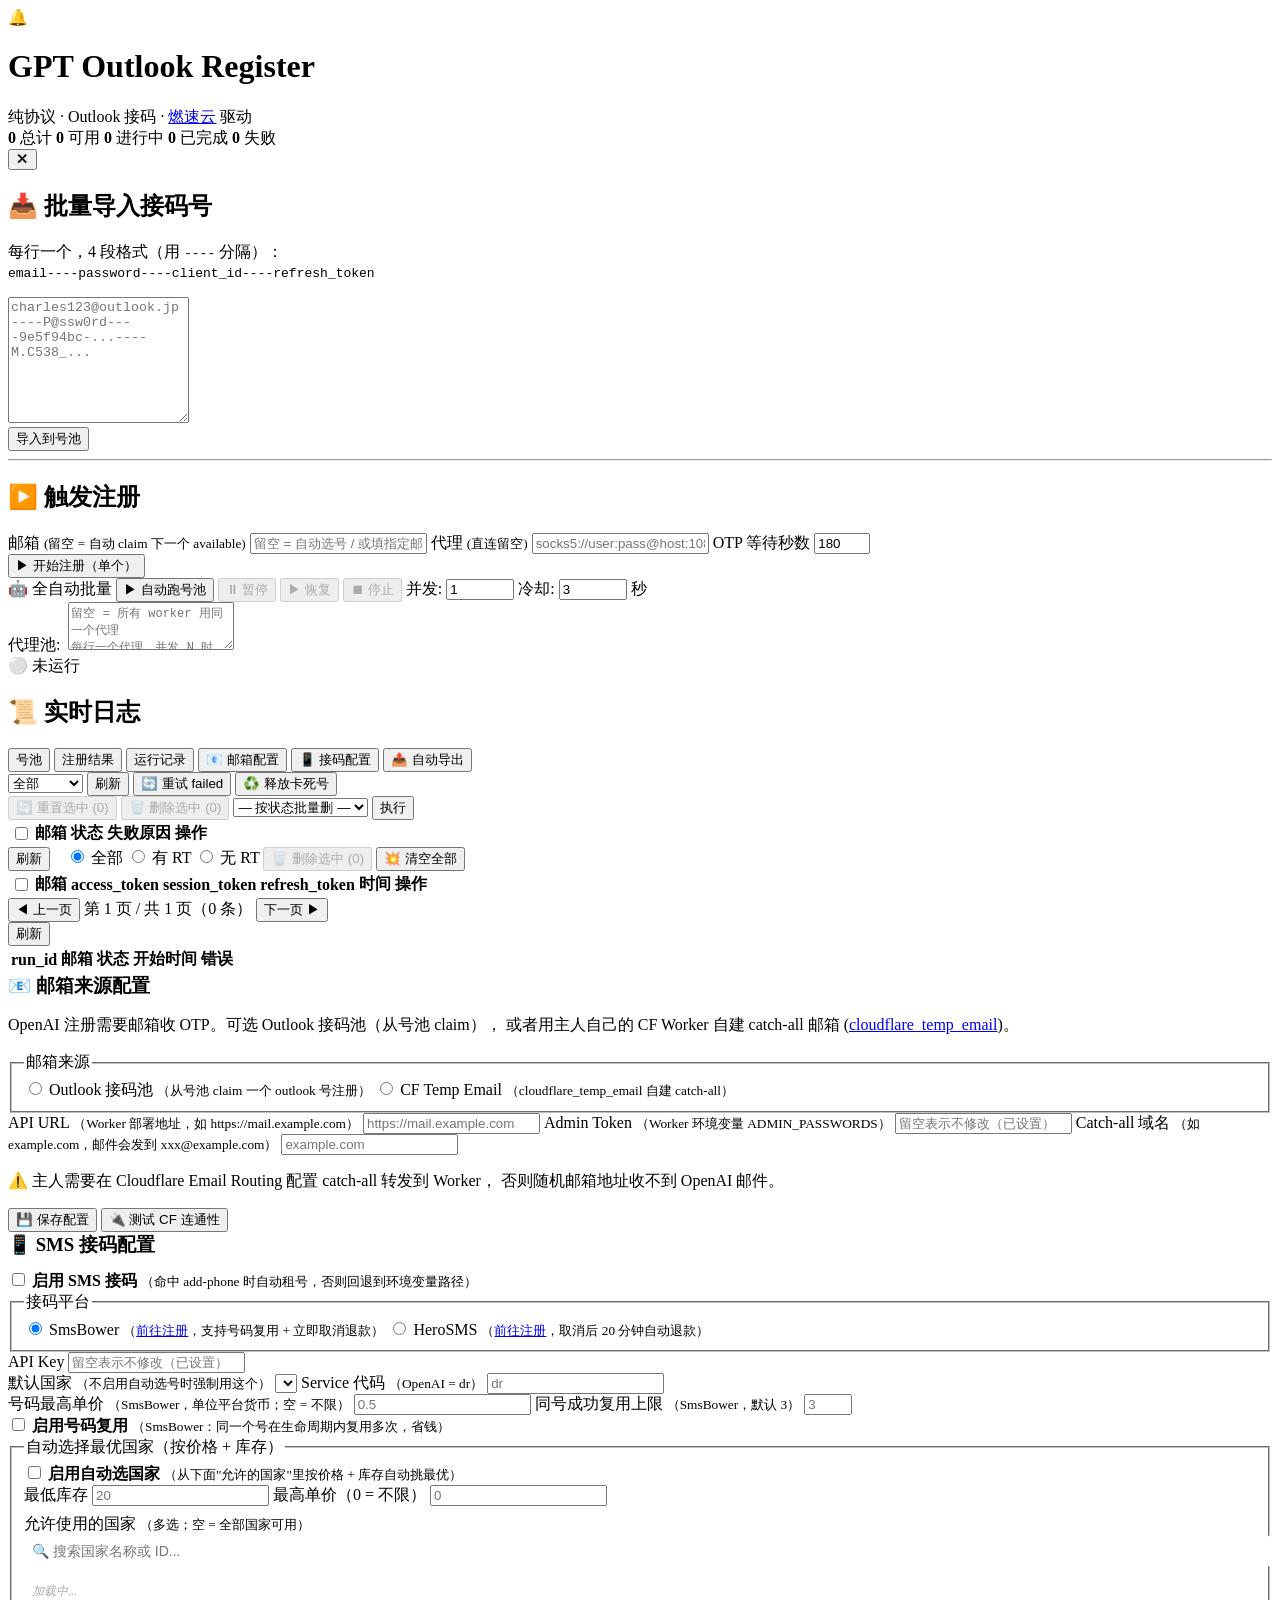
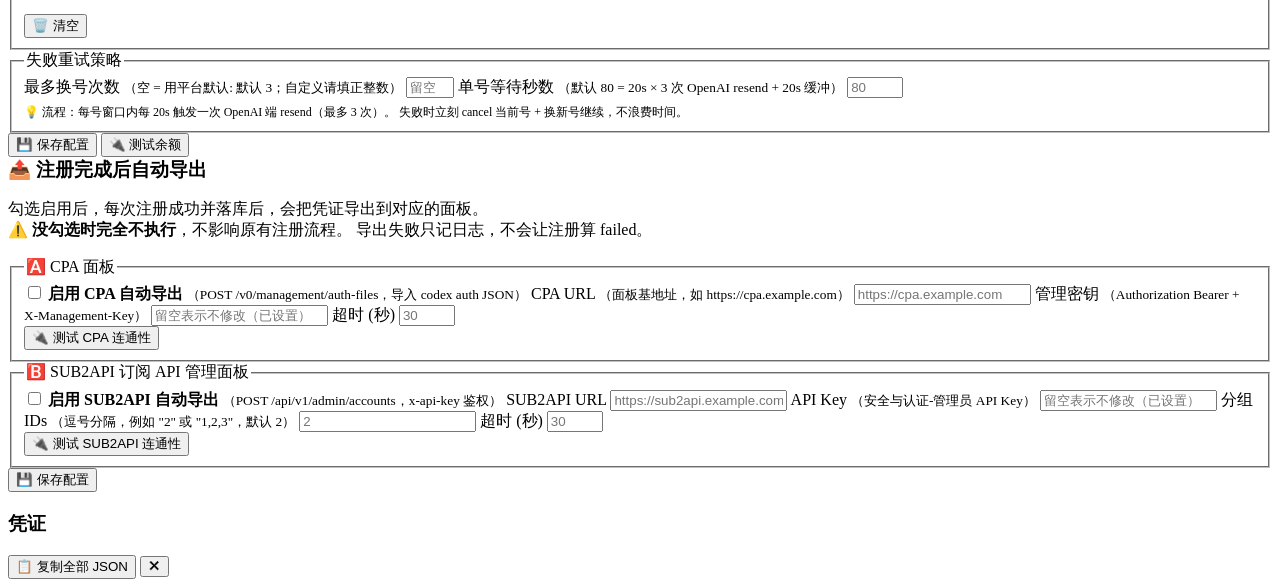
==== webui/static/index.html @ bd431cdf "feat: Safari 指纹随机化 + 注册结果分页 - 新增 fingerprint.py：每次注册随机生成 macOS Safari 指纹组合   (TLS impersonate / UA /" ====
<!DOCTYPE html>
<html lang="zh-CN">
<head>
<meta charset="UTF-8">
<meta name="viewport" content="width=device-width,initial-scale=1.0">
<title>GPT Outlook Register · 团子喵 WebUI</title>
<link rel="stylesheet" href="/static/style.css">
</head>
<body>

<header>
  <div class="brand">
    <span class="bell">🔔</span>
    <h1>GPT Outlook Register</h1>
    <span class="sub">纯协议 · Outlook 接码 · <a href="https://www.ransuyun.com/" target="_blank" rel="noopener" class="brand-link">燃速云</a> 驱动</span>
  </div>
  <div class="stats" id="statsBar">
    <span class="pill"><b>0</b> 总计</span>
    <span class="pill ok"><b>0</b> 可用</span>
    <span class="pill warn"><b>0</b> 进行中</span>
    <span class="pill done"><b>0</b> 已完成</span>
    <span class="pill bad"><b>0</b> 失败</span>
  </div>
</header>

<div id="alertBanner" class="alert-banner hidden">
  <span id="alertBannerMsg"></span>
  <button id="alertBannerClose">✕</button>
</div>

<main>

  <!-- 左：批量导入 + 注册控制 -->
  <section class="card">
    <h2>📥 批量导入接码号</h2>
    <p class="hint">每行一个，4 段格式（用 <code>----</code> 分隔）：<br>
       <code>email----password----client_id----refresh_token</code></p>
    <textarea id="importText" rows="8" placeholder="charles123@outlook.jp----P@ssw0rd----9e5f94bc-...----M.C538_..."></textarea>
    <div class="row">
      <button id="btnImport" class="primary">导入到号池</button>
      <span id="importResult" class="result"></span>
    </div>

    <hr>

    <h2>▶️ 触发注册</h2>
    <div class="form">
      <label>邮箱 <small>(留空 = 自动 claim 下一个 available)</small>
        <input id="regEmail" placeholder="留空 = 自动选号 / 或填指定邮箱">
      </label>
      <label>代理 <small>(直连留空)</small>
        <input id="regProxy" placeholder="socks5://user:pass@host:1080">
      </label>
      <label>OTP 等待秒数
        <input id="regOtpTimeout" type="number" value="180" min="30" max="600">
      </label>

      <div class="row">
        <button id="btnRun" class="primary">▶ 开始注册（单个）</button>
        <span id="runStatus" class="result"></span>
      </div>

      <div class="auto-bar">
        <span class="auto-title">🤖 全自动批量</span>
        <button id="btnAutoStart" class="primary">▶ 自动跑号池</button>
        <button id="btnAutoPause" disabled>⏸ 暂停</button>
        <button id="btnAutoResume" disabled>▶ 恢复</button>
        <button id="btnAutoStop" disabled>⏹ 停止</button>
        <label class="check inline-check" title="同时跑几个注册流程">
          并发:<input id="autoConcurrency" type="number" value="1" min="1" max="20" style="width:60px;display:inline-block;margin-left:4px">
        </label>
        <label class="check inline-check" title="每个 worker 跑完一个号的冷却（防风控）">
          冷却:<input id="autoCoolDown" type="number" value="3" min="0" max="120" style="width:60px;display:inline-block;margin-left:4px"> 秒
        </label>
      </div>
      <div class="row">
        <label class="check inline-check" style="width:100%" title="多代理池：每行一个，worker 按顺序轮流取；如果留空则所有 worker 都用上面的「代理」字段">
          <span style="white-space:nowrap">代理池:</span>
          <textarea id="autoProxyPool" rows="3" placeholder="留空 = 所有 worker 用同一个代理&#10;每行一个代理，并发 N 时 worker 0~N 依次用&#10;例：&#10;socks5://127.0.0.1:7890&#10;socks5://127.0.0.1:7891&#10;http://1.2.3.4:8080" style="flex:1;font-family:monospace;font-size:12px;margin-left:4px"></textarea>
        </label>
      </div>
      <div class="row">
        <span id="autoStatus" class="auto-status">⚪ 未运行</span>
      </div>
    </div>
  </section>

  <!-- 右：日志 + 列表 -->
  <section class="card">
    <h2>📜 实时日志</h2>
    <div id="logBox" class="log"></div>

    <div class="tabs">
      <button class="tab active" data-tab="pool">号池</button>
      <button class="tab" data-tab="registered">注册结果</button>
      <button class="tab" data-tab="runs">运行记录</button>
      <button class="tab" data-tab="mailcfg">📧 邮箱配置</button>
      <button class="tab" data-tab="smscfg">📱 接码配置</button>
      <button class="tab" data-tab="exportcfg">📤 自动导出</button>
    </div>

    <div class="tab-content" id="tab-pool">
      <div class="row">
        <select id="poolFilter">
          <option value="">全部</option>
          <option value="available">available</option>
          <option value="in_use">in_use</option>
          <option value="done">done</option>
          <option value="failed">failed</option>
        </select>
        <button id="btnRefreshPool">刷新</button>
        <button id="btnResetFailed" title="把所有 failed 号一键重置为 available">🔄 重试 failed</button>
        <button id="btnReleaseStale" title="把卡在 in_use 超过 30 分钟的号释放回 available">♻️ 释放卡死号</button>
        <span id="poolActionResult" class="result"></span>
      </div>
      <div class="row">
        <button id="btnResetSelected" title="把已勾选的 done/failed 号重置为 available" disabled>🔄 重置选中 (<span id="selCount2">0</span>)</button>
        <button id="btnDeleteSelected" title="删除已勾选的号" disabled>🗑️ 删除选中 (<span id="selCount">0</span>)</button>
        <select id="bulkDelStatus" title="按状态批量删除">
          <option value="">— 按状态批量删 —</option>
          <option value="failed">删全部 failed</option>
          <option value="done">删全部 done</option>
          <option value="available">删全部 available</option>
          <option value="in_use">删全部 in_use</option>
          <option value="all">删全部（危险）</option>
        </select>
        <button id="btnBulkDelStatus">执行</button>
      </div>
      <table id="poolTable">
        <thead><tr>
          <th><input type="checkbox" id="poolSelectAll" title="全选/全不选"></th>
          <th>邮箱</th><th>状态</th><th>失败原因</th><th>操作</th>
        </tr></thead>
        <tbody></tbody>
      </table>
    </div>

    <div class="tab-content hidden" id="tab-registered">
      <div class="row">
        <button id="btnRefreshReg">刷新</button>
        <label class="check" style="margin-left:12px">
          <input type="radio" name="regFilter" value="all" checked> 全部
        </label>
        <label class="check">
          <input type="radio" name="regFilter" value="has_rt"> 有 RT
        </label>
        <label class="check">
          <input type="radio" name="regFilter" value="no_rt"> 无 RT
        </label>
        <button id="btnDeleteSelectedReg" title="删除已勾选的凭证" disabled>🗑️ 删除选中 (<span id="selCountReg">0</span>)</button>
        <button id="btnDeleteAllReg" title="清空所有注册结果（危险）">💥 清空全部</button>
        <span id="exportResult" class="result"></span>
      </div>
      <table id="regTable">
        <thead><tr>
          <th><input type="checkbox" id="regSelectAll" title="全选/全不选"></th>
          <th>邮箱</th><th>access_token</th><th>session_token</th><th>refresh_token</th><th>时间</th><th>操作</th>
        </tr></thead>
        <tbody></tbody>
      </table>
      <div id="regPagination" class="pagination">
        <button id="regPrevPage" title="上一页">◀ 上一页</button>
        <span id="regPageInfo">第 1 页 / 共 1 页（0 条）</span>
        <button id="regNextPage" title="下一页">下一页 ▶</button>
      </div>
    </div>

    <div class="tab-content hidden" id="tab-runs">
      <div class="row">
        <button id="btnRefreshRuns">刷新</button>
      </div>
      <table id="runTable">
        <thead><tr><th>run_id</th><th>邮箱</th><th>状态</th><th>开始时间</th><th>错误</th></tr></thead>
        <tbody></tbody>
      </table>
    </div>

    <div class="tab-content hidden" id="tab-mailcfg">
      <h3 style="margin:0 0 12px;color:var(--pink-dark)">📧 邮箱来源配置</h3>
      <p class="hint">
        OpenAI 注册需要邮箱收 OTP。可选 Outlook 接码池（从号池 claim），
        或者用主人自己的 CF Worker 自建 catch-all 邮箱
        (<a href="https://github.com/dreamhunter2333/cloudflare_temp_email" target="_blank" rel="noopener" class="brand-link">cloudflare_temp_email</a>)。
      </p>
      <div class="form">
        <fieldset>
          <legend>邮箱来源</legend>
          <label class="check">
            <input type="radio" name="mailSource" value="outlook" id="msOutlook">
            Outlook 接码池 <small>（从号池 claim 一个 outlook 号注册）</small>
          </label>
          <label class="check">
            <input type="radio" name="mailSource" value="cf_temp" id="msCfTemp">
            CF Temp Email <small>（cloudflare_temp_email 自建 catch-all）</small>
          </label>
        </fieldset>

        <div id="cfTempCfg" class="hidden">
          <label>API URL <small>（Worker 部署地址，如 https://mail.example.com）</small>
            <input id="cfApiUrl" placeholder="https://mail.example.com">
          </label>
          <label>Admin Token <small>（Worker 环境变量 ADMIN_PASSWORDS）</small>
            <input id="cfAdminToken" placeholder="留空表示不修改（已设置）" type="password">
          </label>
          <label>Catch-all 域名 <small>（如 example.com，邮件会发到 xxx@example.com）</small>
            <input id="cfDomain" placeholder="example.com">
          </label>
          <p class="hint">
            ⚠️ 主人需要在 Cloudflare Email Routing 配置 catch-all 转发到 Worker，
            否则随机邮箱地址收不到 OpenAI 邮件。
          </p>
        </div>

        <div class="row">
          <button id="btnSaveMailCfg" class="primary">💾 保存配置</button>
          <button id="btnTestMail">🔌 测试 CF 连通性</button>
          <span id="mailCfgResult" class="result"></span>
        </div>
      </div>
    </div>

    <div class="tab-content hidden" id="tab-smscfg">
      <h3 style="margin:0 0 12px;color:var(--pink-dark)">📱 SMS 接码配置</h3>
      <div class="form">
        <label class="check">
          <input type="checkbox" id="smsEnabled">
          <b>启用 SMS 接码</b> <small>（命中 add-phone 时自动租号，否则回退到环境变量路径）</small>
        </label>

        <fieldset>
          <legend>接码平台</legend>
          <label class="check">
            <input type="radio" name="smsProvider" value="smsbower" id="spSmsbower" checked>
            SmsBower <small>（<a href="https://smsbower.app/cn?ref=499410" target="_blank" rel="noopener">前往注册</a>，支持号码复用 + 立即取消退款）</small>
          </label>
          <label class="check">
            <input type="radio" name="smsProvider" value="herosms" id="spHerosms">
            HeroSMS <small>（<a href="https://hero-sms.com/?ref=738021" target="_blank" rel="noopener">前往注册</a>，取消后 20 分钟自动退款）</small>
          </label>
        </fieldset>

        <label>API Key
          <input id="smsApiKey" placeholder="留空表示不修改（已设置）" type="password">
        </label>

        <div class="row">
          <label style="flex:1">默认国家 <small>（不启用自动选号时强制用这个）</small>
            <select id="smsCountry"></select>
          </label>
          <label style="flex:1">Service 代码 <small>（OpenAI = dr）</small>
            <input id="smsService" placeholder="dr">
          </label>
        </div>

        <div class="row">
          <label style="flex:1">号码最高单价 <small>（SmsBower，单位平台货币；空 = 不限）</small>
            <input id="smsMaxPrice" placeholder="0.5">
          </label>
          <label style="flex:1">同号成功复用上限 <small>（SmsBower，默认 3）</small>
            <input id="smsPhoneSuccessMax" placeholder="3" type="number" min="0" max="10">
          </label>
        </div>

        <label class="check">
          <input type="checkbox" id="smsReusePhone">
          <b>启用号码复用</b> <small>（SmsBower：同一个号在生命周期内复用多次，省钱）</small>
        </label>

        <fieldset>
          <legend>自动选择最优国家（按价格 + 库存）</legend>
          <label class="check">
            <input type="checkbox" id="smsAutoCountry">
            <b>启用自动选国家</b> <small>（从下面"允许的国家"里按价格 + 库存自动挑最优）</small>
          </label>
          <div class="row">
            <label style="flex:1">最低库存
              <input id="smsAutoMinStock" placeholder="20" type="number" min="1">
            </label>
            <label style="flex:1">最高单价（0 = 不限）
              <input id="smsAutoMaxPrice" placeholder="0">
            </label>
          </div>

          <label style="display:block;margin-top:8px">
            允许使用的国家 <small>（多选；空 = 全部国家可用）</small>
          </label>
          <input type="text" id="smsCountrySearch" placeholder="🔍 搜索国家名称或 ID..."
                 style="width:100%;padding:8px;margin-bottom:8px;border:1px solid var(--pink-light);border-radius:6px;font-size:14px">
          <div id="smsAllowedCountriesBox"
               style="max-height:200px;overflow-y:auto;border:1px solid var(--pink-light);border-radius:8px;padding:8px;background:#fff;display:grid;grid-template-columns:repeat(auto-fill,minmax(180px,1fr));gap:4px">
            <em style="grid-column:1/-1;color:#aaa;font-size:12px">加载中...</em>
          </div>
          <div class="row" style="margin-top:6px">
            <button type="button" id="btnClearAllowedCountries">🗑️ 清空</button>
            <span id="smsAllowedCountryCount" style="font-size:12px;color:var(--pink-dark);margin-left:8px"></span>
          </div>
        </fieldset>

        <fieldset>
          <legend>失败重试策略</legend>
          <div class="row">
            <label style="flex:1">最多换号次数 <small>（空 = 用平台默认: 默认 3；自定义请填正整数）</small>
              <input id="smsMaxPhoneAttempts" placeholder="留空使用平台默认" type="number" min="1" max="20">
            </label>
            <label style="flex:1">单号等待秒数 <small>（默认 80 = 20s × 3 次 OpenAI resend + 20s 缓冲）</small>
              <input id="smsPerPhoneTimeout" placeholder="80" type="number" min="40" max="600">
            </label>
          </div>
          <p class="hint" style="margin:6px 0 0;font-size:12px">
            💡 流程：每号窗口内每 20s 触发一次 OpenAI 端 resend（最多 3 次）。
            失败时立刻 cancel 当前号 + 换新号继续，不浪费时间。
          </p>
        </fieldset>

        <div class="row">
          <button id="btnSaveSmsCfg" class="primary">💾 保存配置</button>
          <button id="btnTestSms">🔌 测试余额</button>
          <span id="smsCfgResult" class="result"></span>
        </div>
      </div>
    </div>

    <div class="tab-content hidden" id="tab-exportcfg">
      <h3 style="margin:0 0 12px;color:var(--pink-dark)">📤 注册完成后自动导出</h3>
      <p class="hint">
        勾选启用后，每次注册成功并落库后，会把凭证导出到对应的面板。<br>
        ⚠️ <b>没勾选时完全不执行</b>，不影响原有注册流程。
        导出失败只记日志，不会让注册算 failed。
      </p>

      <div class="form">

        <!-- ── CPA ── -->
        <fieldset>
          <legend>🅰️ CPA 面板</legend>
          <label class="check">
            <input type="checkbox" id="cpaEnabled">
            <b>启用 CPA 自动导出</b>
            <small>（POST /v0/management/auth-files，导入 codex auth JSON）</small>
          </label>

          <label>CPA URL <small>（面板基地址，如 https://cpa.example.com）</small>
            <input id="cpaUrl" placeholder="https://cpa.example.com">
          </label>
          <label>管理密钥 <small>（Authorization Bearer + X-Management-Key）</small>
            <input id="cpaMgmtKey" placeholder="留空表示不修改（已设置）" type="password">
          </label>

          <label>超时 (秒)
            <input id="cpaTimeout" type="number" min="5" max="300" placeholder="30">
          </label>

          <div class="row">
            <button id="btnTestCpa">🔌 测试 CPA 连通性</button>
            <span id="cpaTestResult" class="result"></span>
          </div>
        </fieldset>

        <!-- ── SUB2API ── -->
        <fieldset>
          <legend>🅱️ SUB2API 订阅 API 管理面板</legend>
          <label class="check">
            <input type="checkbox" id="sub2apiEnabled">
            <b>启用 SUB2API 自动导出</b>
            <small>（POST /api/v1/admin/accounts，x-api-key 鉴权）</small>
          </label>

          <label>SUB2API URL
            <input id="sub2apiUrl" placeholder="https://sub2api.example.com">
          </label>

          <label>API Key <small>（安全与认证-管理员 API Key）</small>
            <input id="sub2apiApiKey" placeholder="留空表示不修改（已设置）" type="password">
          </label>

          <label>分组 IDs <small>（逗号分隔，例如 "2" 或 "1,2,3"，默认 2）</small>
            <input id="sub2apiGroupIds" placeholder="2">
          </label>

          <label>超时 (秒)
            <input id="sub2apiTimeout" type="number" min="5" max="300" placeholder="30">
          </label>

          <div class="row">
            <button id="btnTestSub2api">🔌 测试 SUB2API 连通性</button>
            <span id="sub2apiTestResult" class="result"></span>
          </div>
        </fieldset>

        <div class="row">
          <button id="btnSaveExportCfg" class="primary">💾 保存配置</button>
          <span id="exportCfgResult" class="result"></span>
        </div>
      </div>
    </div>
  </section>

</main>

<!-- 凭证查看模态框 -->
<div class="modal hidden" id="credModal">
  <div class="modal-body">
    <div class="modal-head">
      <h3 id="credTitle">凭证</h3>
      <button id="credCopyJson">📋 复制全部 JSON</button>
      <button id="credClose">✕</button>
    </div>
    <div id="credFields" class="cred-fields"></div>
  </div>
</div>

<script src="/static/app.js"></script>
</body>
</html>
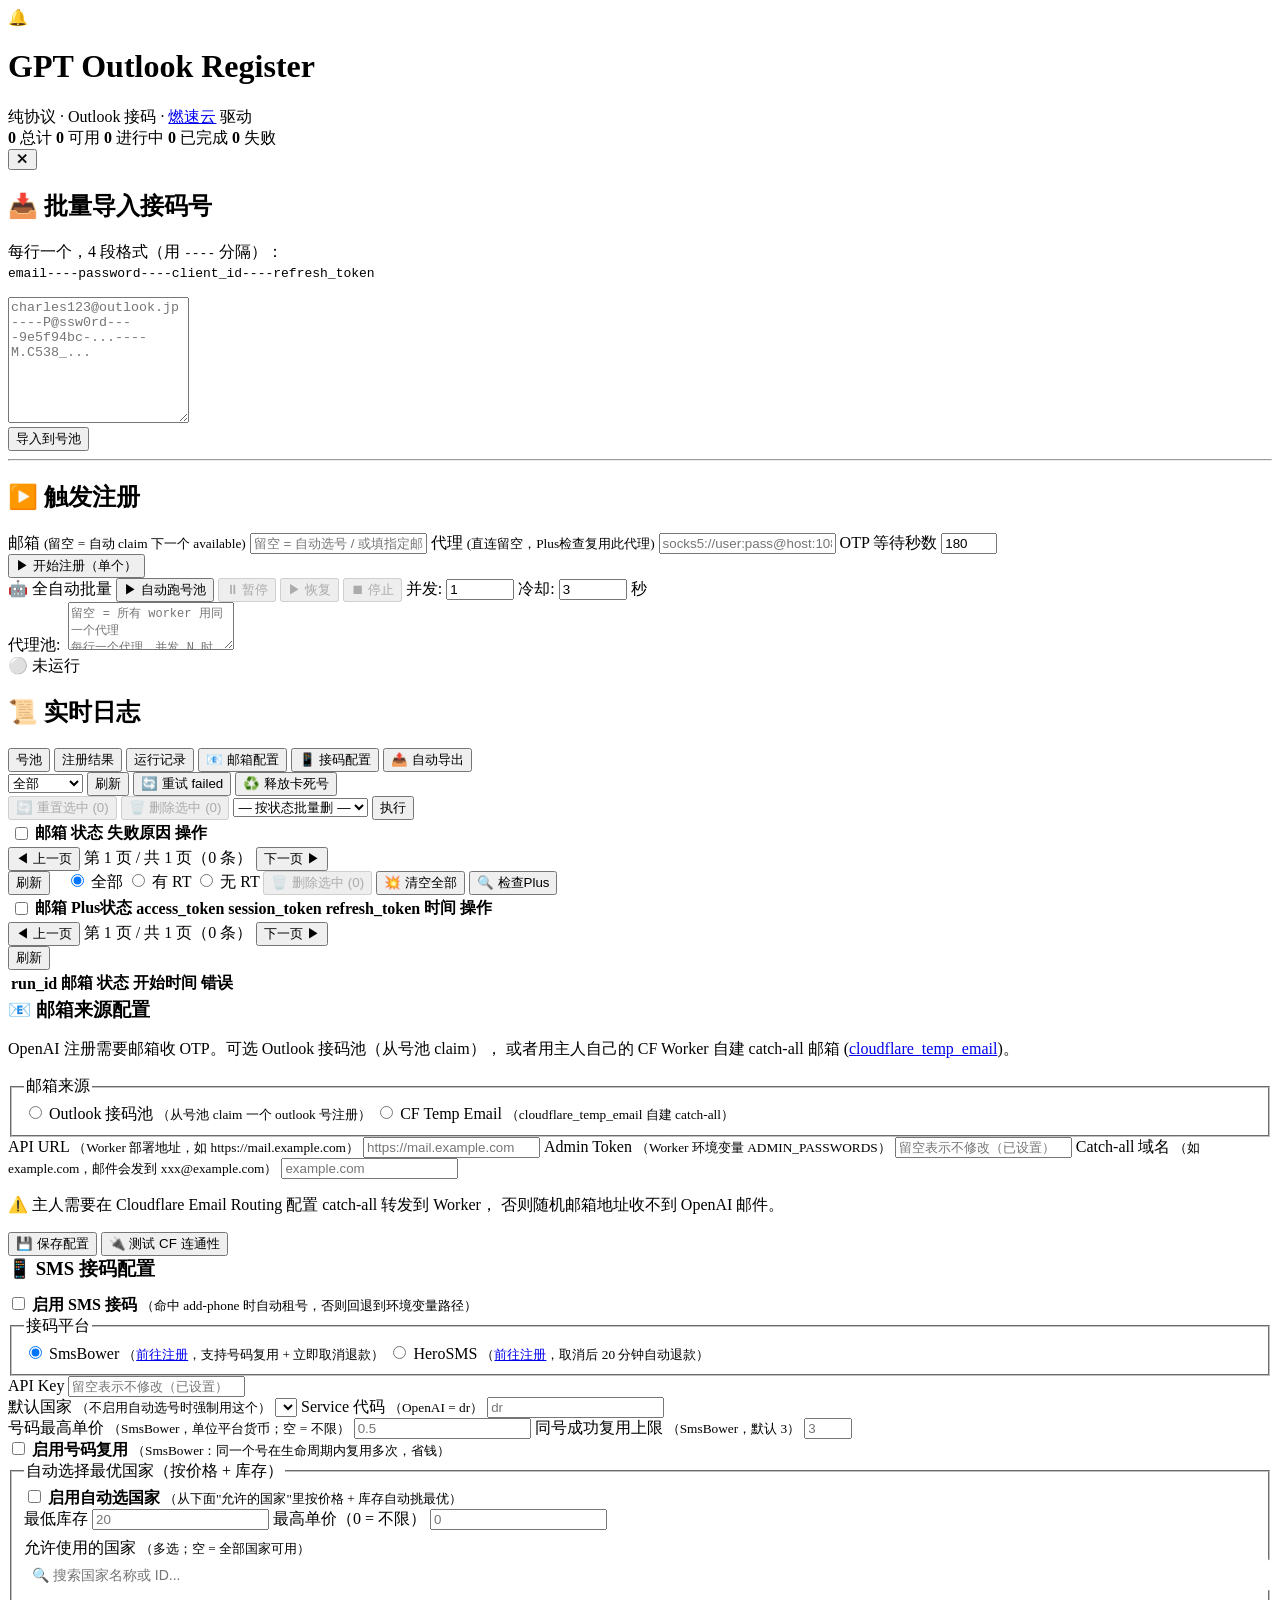
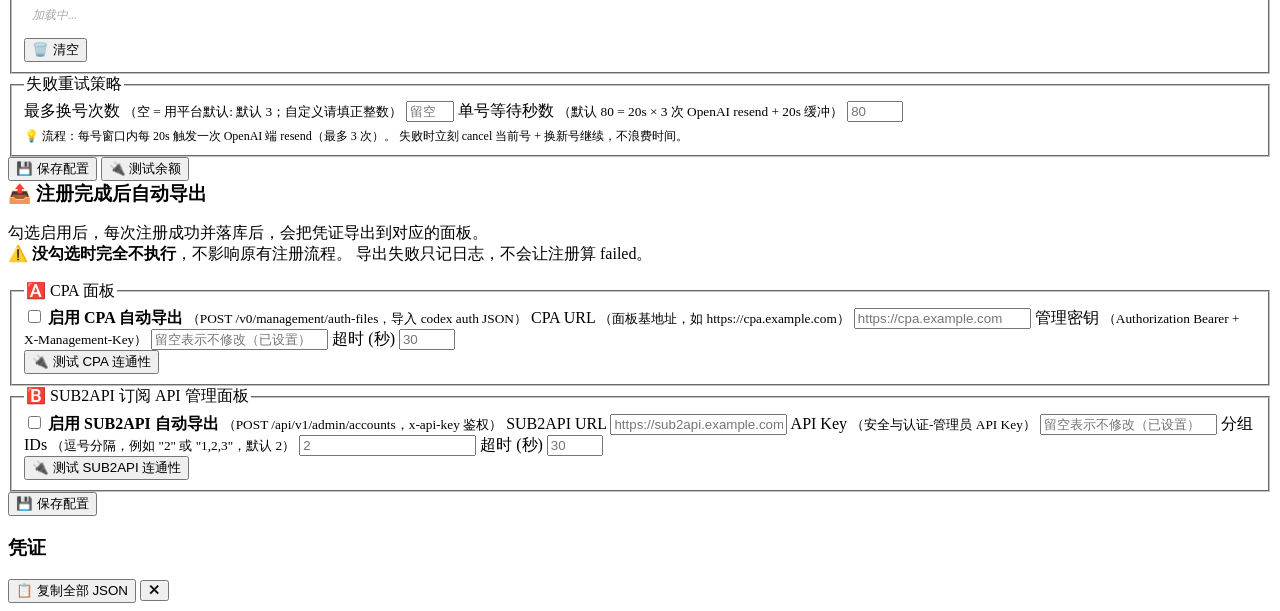
==== commit af665103: "fix: 注册一致性修复 + Plus试用检查 + 号池分页" ====
--- a/webui/static/index.html
+++ b/webui/static/index.html
@@ -48,7 +48,7 @@
       <label>邮箱 <small>(留空 = 自动 claim 下一个 available)</small>
         <input id="regEmail" placeholder="留空 = 自动选号 / 或填指定邮箱">
       </label>
-      <label>代理 <small>(直连留空)</small>
+      <label>代理 <small>(直连留空，Plus检查复用此代理)</small>
         <input id="regProxy" placeholder="socks5://user:pass@host:1080">
       </label>
       <label>OTP 等待秒数
@@ -133,6 +133,11 @@
         </tr></thead>
         <tbody></tbody>
       </table>
+      <div id="poolPagination" class="pagination">
+        <button id="poolPrevPage" title="上一页">◀ 上一页</button>
+        <span id="poolPageInfo">第 1 页 / 共 1 页（0 条）</span>
+        <button id="poolNextPage" title="下一页">下一页 ▶</button>
+      </div>
     </div>
 
     <div class="tab-content hidden" id="tab-registered">
@@ -149,12 +154,14 @@
         </label>
         <button id="btnDeleteSelectedReg" title="删除已勾选的凭证" disabled>🗑️ 删除选中 (<span id="selCountReg">0</span>)</button>
         <button id="btnDeleteAllReg" title="清空所有注册结果（危险）">💥 清空全部</button>
+        <button id="btnCheckPlus" title="检查当前页所有号的 Plus 试用状态（使用上方代理）">🔍 检查Plus</button>
+        <span id="checkPlusResult" class="result"></span>
         <span id="exportResult" class="result"></span>
       </div>
       <table id="regTable">
         <thead><tr>
           <th><input type="checkbox" id="regSelectAll" title="全选/全不选"></th>
-          <th>邮箱</th><th>access_token</th><th>session_token</th><th>refresh_token</th><th>时间</th><th>操作</th>
+          <th>邮箱</th><th>Plus状态</th><th>access_token</th><th>session_token</th><th>refresh_token</th><th>时间</th><th>操作</th>
         </tr></thead>
         <tbody></tbody>
       </table>
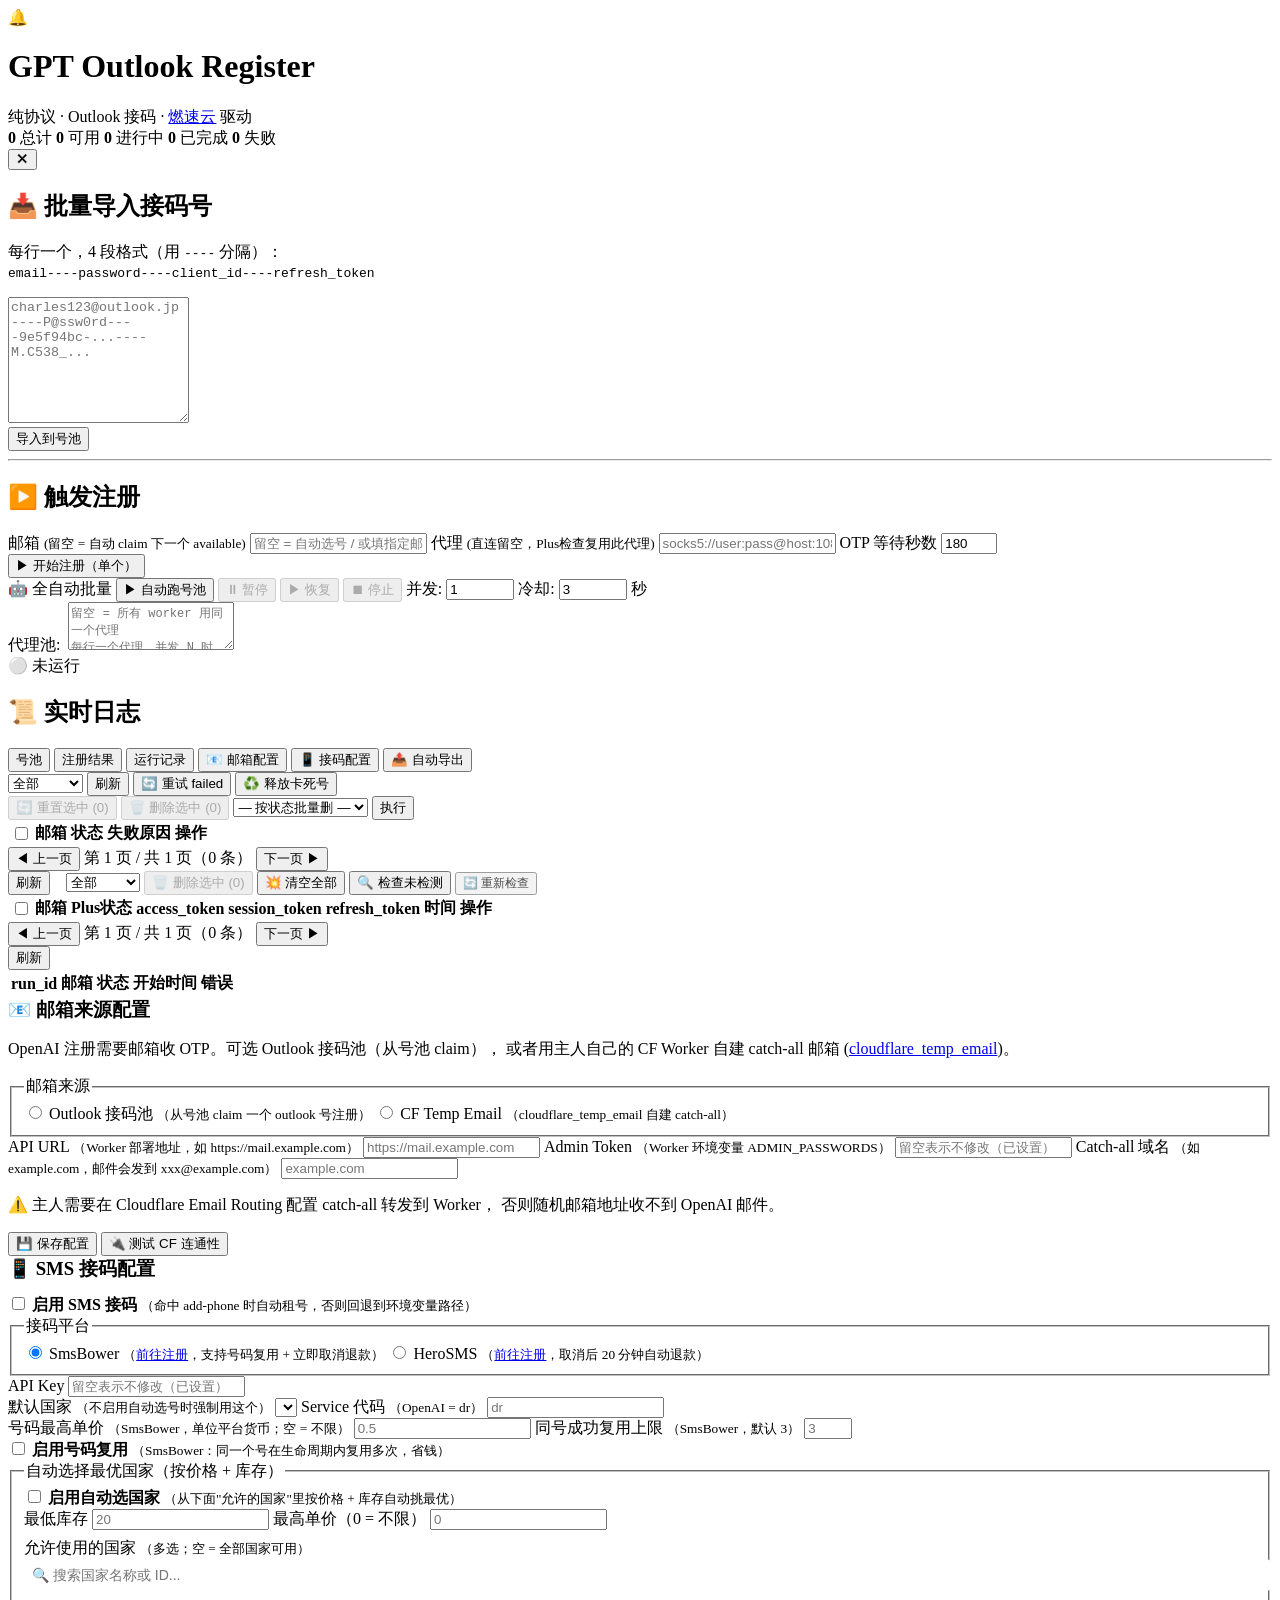
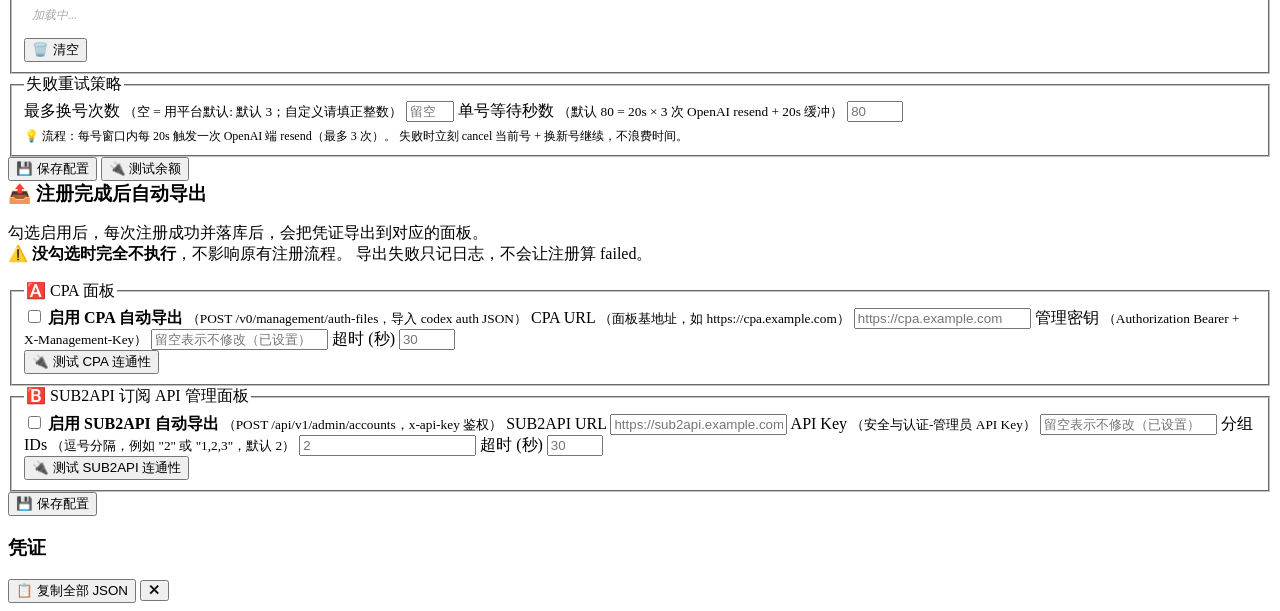
==== commit 7bd3acd1: "优化注册结果页和错误处理 - 注册结果筛选：单选按钮改为下拉菜单，新增7种状态（全部/有RT/无RT/未检测/Free/可领Plus/已封号） - Plus检查优化：拆分为"检查未检测"和"重新检查"" ====
--- a/webui/static/index.html
+++ b/webui/static/index.html
@@ -143,18 +143,19 @@
     <div class="tab-content hidden" id="tab-registered">
       <div class="row">
         <button id="btnRefreshReg">刷新</button>
-        <label class="check" style="margin-left:12px">
-          <input type="radio" name="regFilter" value="all" checked> 全部
-        </label>
-        <label class="check">
-          <input type="radio" name="regFilter" value="has_rt"> 有 RT
-        </label>
-        <label class="check">
-          <input type="radio" name="regFilter" value="no_rt"> 无 RT
-        </label>
+        <select id="regFilter" style="margin-left:12px">
+          <option value="all">全部</option>
+          <option value="has_rt">有 RT</option>
+          <option value="no_rt">无 RT</option>
+          <option value="unchecked">未检测</option>
+          <option value="free">Free</option>
+          <option value="plus">可领Plus</option>
+          <option value="banned">已封号</option>
+        </select>
         <button id="btnDeleteSelectedReg" title="删除已勾选的凭证" disabled>🗑️ 删除选中 (<span id="selCountReg">0</span>)</button>
         <button id="btnDeleteAllReg" title="清空所有注册结果（危险）">💥 清空全部</button>
-        <button id="btnCheckPlus" title="检查当前页所有号的 Plus 试用状态（使用上方代理）">🔍 检查Plus</button>
+        <button id="btnCheckPlus" title="只检查当前页未检测的号">🔍 检查未检测</button>
+        <button id="btnRecheckPlus" title="重新检查当前页所有号" style="font-size:12px;opacity:.7">🔄 重新检查</button>
         <span id="checkPlusResult" class="result"></span>
         <span id="exportResult" class="result"></span>
       </div>
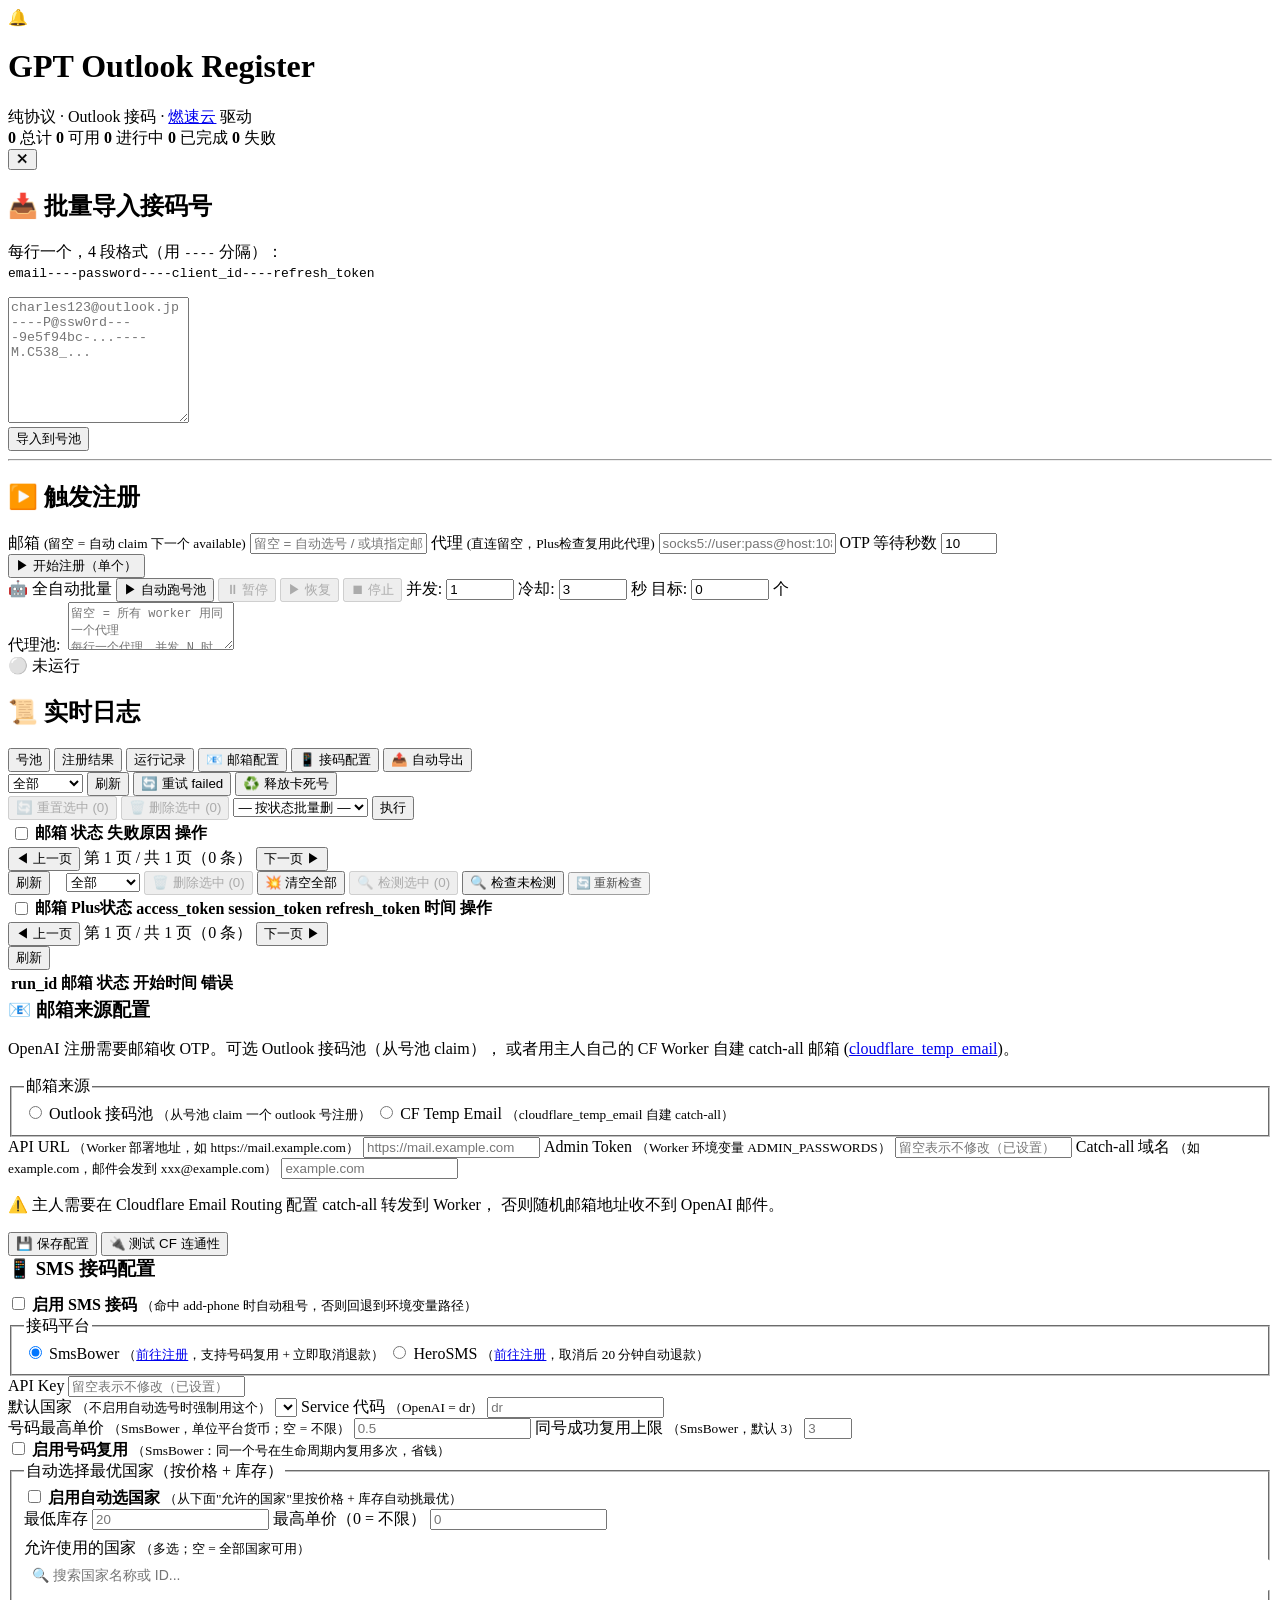
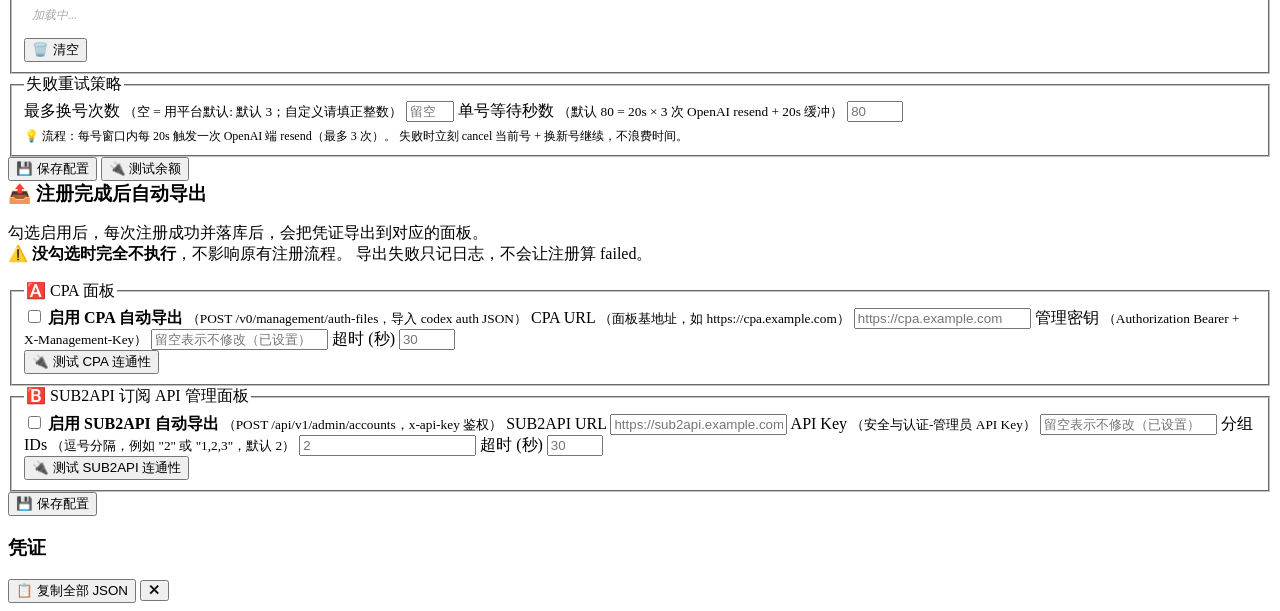
==== commit 2b802eaf: "feat: IP 地理联动指纹 + 邮件取件优化 + 目标数量功能 - IP 地理联动：根据 IP 国家码自动匹配时区/语言 - 硬件指纹一致性：UA/platform/vendor/deviceMe" ====
--- a/webui/static/index.html
+++ b/webui/static/index.html
@@ -52,7 +52,7 @@
         <input id="regProxy" placeholder="socks5://user:pass@host:1080">
       </label>
       <label>OTP 等待秒数
-        <input id="regOtpTimeout" type="number" value="180" min="30" max="600">
+        <input id="regOtpTimeout" type="number" value="10" min="10" max="600">
       </label>
 
       <div class="row">
@@ -71,6 +71,9 @@
         </label>
         <label class="check inline-check" title="每个 worker 跑完一个号的冷却（防风控）">
           冷却:<input id="autoCoolDown" type="number" value="3" min="0" max="120" style="width:60px;display:inline-block;margin-left:4px"> 秒
+        </label>
+        <label class="check inline-check" title="目标成功数：累计成功达标后自动停止；0 = 不限量">
+          目标:<input id="autoTargetCount" type="number" value="0" min="0" max="100000" style="width:70px;display:inline-block;margin-left:4px"> 个
         </label>
       </div>
       <div class="row">
@@ -154,6 +157,7 @@
         </select>
         <button id="btnDeleteSelectedReg" title="删除已勾选的凭证" disabled>🗑️ 删除选中 (<span id="selCountReg">0</span>)</button>
         <button id="btnDeleteAllReg" title="清空所有注册结果（危险）">💥 清空全部</button>
+        <button id="btnCheckSelected" title="检测已勾选的号" disabled>🔍 检测选中 (<span id="selCountCheck">0</span>)</button>
         <button id="btnCheckPlus" title="只检查当前页未检测的号">🔍 检查未检测</button>
         <button id="btnRecheckPlus" title="重新检查当前页所有号" style="font-size:12px;opacity:.7">🔄 重新检查</button>
         <span id="checkPlusResult" class="result"></span>
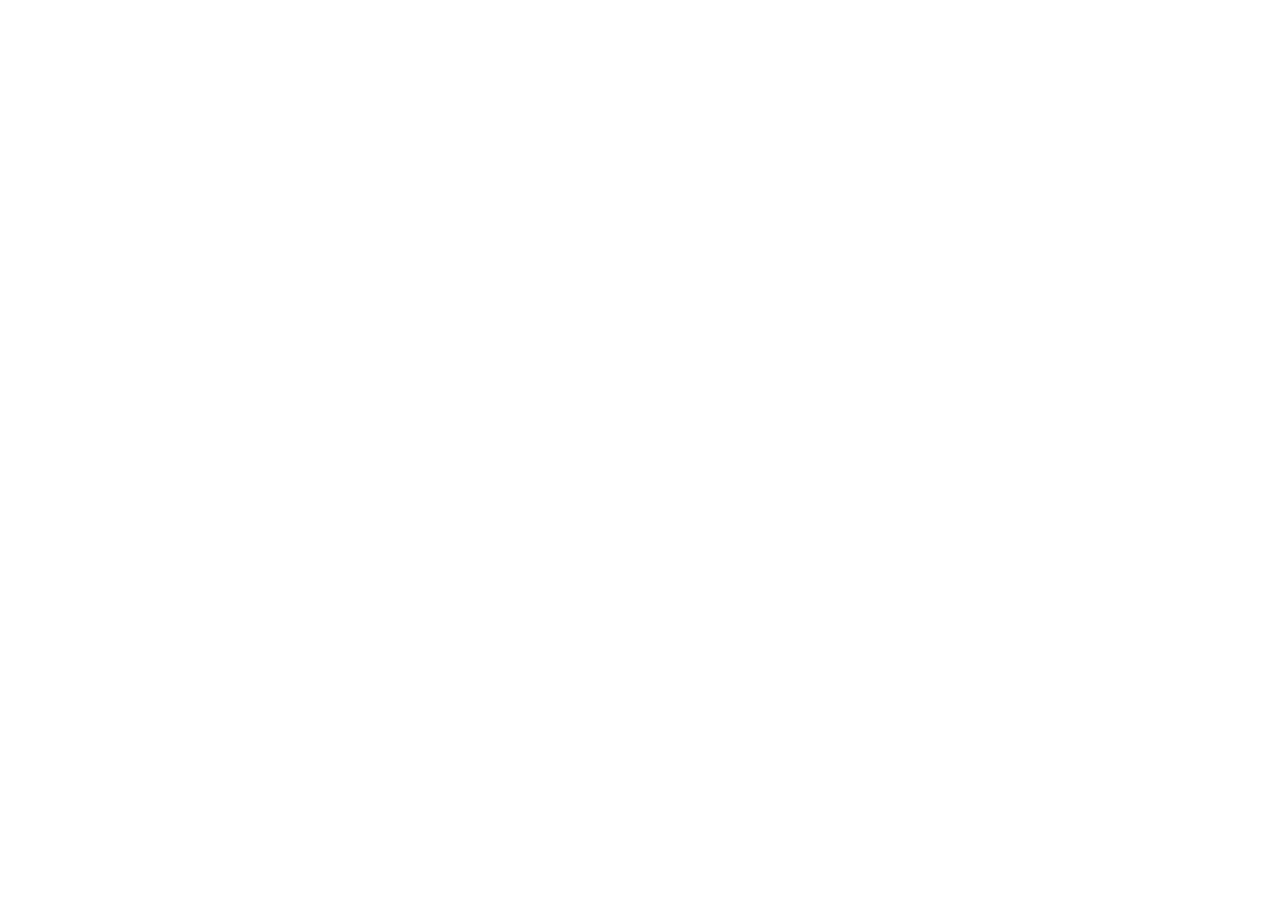
==== commit d299a13c: "更新优化部分功能" ====
--- a/webui/static/index.html
+++ b/webui/static/index.html
@@ -1,426 +1,15 @@
-<!DOCTYPE html>
-<html lang="zh-CN">
-<head>
-<meta charset="UTF-8">
-<meta name="viewport" content="width=device-width,initial-scale=1.0">
-<title>GPT Outlook Register · 团子喵 WebUI</title>
-<link rel="stylesheet" href="/static/style.css">
-</head>
-<body>
-
-<header>
-  <div class="brand">
-    <span class="bell">🔔</span>
-    <h1>GPT Outlook Register</h1>
-    <span class="sub">纯协议 · Outlook 接码 · <a href="https://www.ransuyun.com/" target="_blank" rel="noopener" class="brand-link">燃速云</a> 驱动</span>
-  </div>
-  <div class="stats" id="statsBar">
-    <span class="pill"><b>0</b> 总计</span>
-    <span class="pill ok"><b>0</b> 可用</span>
-    <span class="pill warn"><b>0</b> 进行中</span>
-    <span class="pill done"><b>0</b> 已完成</span>
-    <span class="pill bad"><b>0</b> 失败</span>
-  </div>
-</header>
-
-<div id="alertBanner" class="alert-banner hidden">
-  <span id="alertBannerMsg"></span>
-  <button id="alertBannerClose">✕</button>
-</div>
-
-<main>
-
-  <!-- 左：批量导入 + 注册控制 -->
-  <section class="card">
-    <h2>📥 批量导入接码号</h2>
-    <p class="hint">每行一个，4 段格式（用 <code>----</code> 分隔）：<br>
-       <code>email----password----client_id----refresh_token</code></p>
-    <textarea id="importText" rows="8" placeholder="charles123@outlook.jp----P@ssw0rd----9e5f94bc-...----M.C538_..."></textarea>
-    <div class="row">
-      <button id="btnImport" class="primary">导入到号池</button>
-      <span id="importResult" class="result"></span>
-    </div>
-
-    <hr>
-
-    <h2>▶️ 触发注册</h2>
-    <div class="form">
-      <label>邮箱 <small>(留空 = 自动 claim 下一个 available)</small>
-        <input id="regEmail" placeholder="留空 = 自动选号 / 或填指定邮箱">
-      </label>
-      <label>代理 <small>(直连留空，Plus检查复用此代理)</small>
-        <input id="regProxy" placeholder="socks5://user:pass@host:1080">
-      </label>
-      <label>OTP 等待秒数
-        <input id="regOtpTimeout" type="number" value="10" min="10" max="600">
-      </label>
-
-      <div class="row">
-        <button id="btnRun" class="primary">▶ 开始注册（单个）</button>
-        <span id="runStatus" class="result"></span>
-      </div>
-
-      <div class="auto-bar">
-        <span class="auto-title">🤖 全自动批量</span>
-        <button id="btnAutoStart" class="primary">▶ 自动跑号池</button>
-        <button id="btnAutoPause" disabled>⏸ 暂停</button>
-        <button id="btnAutoResume" disabled>▶ 恢复</button>
-        <button id="btnAutoStop" disabled>⏹ 停止</button>
-        <label class="check inline-check" title="同时跑几个注册流程">
-          并发:<input id="autoConcurrency" type="number" value="1" min="1" max="20" style="width:60px;display:inline-block;margin-left:4px">
-        </label>
-        <label class="check inline-check" title="每个 worker 跑完一个号的冷却（防风控）">
-          冷却:<input id="autoCoolDown" type="number" value="3" min="0" max="120" style="width:60px;display:inline-block;margin-left:4px"> 秒
-        </label>
-        <label class="check inline-check" title="目标成功数：累计成功达标后自动停止；0 = 不限量">
-          目标:<input id="autoTargetCount" type="number" value="0" min="0" max="100000" style="width:70px;display:inline-block;margin-left:4px"> 个
-        </label>
-      </div>
-      <div class="row">
-        <label class="check inline-check" style="width:100%" title="多代理池：每行一个，worker 按顺序轮流取；如果留空则所有 worker 都用上面的「代理」字段">
-          <span style="white-space:nowrap">代理池:</span>
-          <textarea id="autoProxyPool" rows="3" placeholder="留空 = 所有 worker 用同一个代理&#10;每行一个代理，并发 N 时 worker 0~N 依次用&#10;例：&#10;socks5://127.0.0.1:7890&#10;socks5://127.0.0.1:7891&#10;http://1.2.3.4:8080" style="flex:1;font-family:monospace;font-size:12px;margin-left:4px"></textarea>
-        </label>
-      </div>
-      <div class="row">
-        <span id="autoStatus" class="auto-status">⚪ 未运行</span>
-      </div>
-    </div>
-  </section>
-
-  <!-- 右：日志 + 列表 -->
-  <section class="card">
-    <h2>📜 实时日志</h2>
-    <div id="logBox" class="log"></div>
-
-    <div class="tabs">
-      <button class="tab active" data-tab="pool">号池</button>
-      <button class="tab" data-tab="registered">注册结果</button>
-      <button class="tab" data-tab="runs">运行记录</button>
-      <button class="tab" data-tab="mailcfg">📧 邮箱配置</button>
-      <button class="tab" data-tab="smscfg">📱 接码配置</button>
-      <button class="tab" data-tab="exportcfg">📤 自动导出</button>
-    </div>
-
-    <div class="tab-content" id="tab-pool">
-      <div class="row">
-        <select id="poolFilter">
-          <option value="">全部</option>
-          <option value="available">available</option>
-          <option value="in_use">in_use</option>
-          <option value="done">done</option>
-          <option value="failed">failed</option>
-        </select>
-        <button id="btnRefreshPool">刷新</button>
-        <button id="btnResetFailed" title="把所有 failed 号一键重置为 available">🔄 重试 failed</button>
-        <button id="btnReleaseStale" title="把卡在 in_use 超过 30 分钟的号释放回 available">♻️ 释放卡死号</button>
-        <span id="poolActionResult" class="result"></span>
-      </div>
-      <div class="row">
-        <button id="btnResetSelected" title="把已勾选的 done/failed 号重置为 available" disabled>🔄 重置选中 (<span id="selCount2">0</span>)</button>
-        <button id="btnDeleteSelected" title="删除已勾选的号" disabled>🗑️ 删除选中 (<span id="selCount">0</span>)</button>
-        <select id="bulkDelStatus" title="按状态批量删除">
-          <option value="">— 按状态批量删 —</option>
-          <option value="failed">删全部 failed</option>
-          <option value="done">删全部 done</option>
-          <option value="available">删全部 available</option>
-          <option value="in_use">删全部 in_use</option>
-          <option value="all">删全部（危险）</option>
-        </select>
-        <button id="btnBulkDelStatus">执行</button>
-      </div>
-      <table id="poolTable">
-        <thead><tr>
-          <th><input type="checkbox" id="poolSelectAll" title="全选/全不选"></th>
-          <th>邮箱</th><th>状态</th><th>失败原因</th><th>操作</th>
-        </tr></thead>
-        <tbody></tbody>
-      </table>
-      <div id="poolPagination" class="pagination">
-        <button id="poolPrevPage" title="上一页">◀ 上一页</button>
-        <span id="poolPageInfo">第 1 页 / 共 1 页（0 条）</span>
-        <button id="poolNextPage" title="下一页">下一页 ▶</button>
-      </div>
-    </div>
-
-    <div class="tab-content hidden" id="tab-registered">
-      <div class="row">
-        <button id="btnRefreshReg">刷新</button>
-        <select id="regFilter" style="margin-left:12px">
-          <option value="all">全部</option>
-          <option value="has_rt">有 RT</option>
-          <option value="no_rt">无 RT</option>
-          <option value="unchecked">未检测</option>
-          <option value="free">Free</option>
-          <option value="plus">可领Plus</option>
-          <option value="banned">已封号</option>
-        </select>
-        <button id="btnDeleteSelectedReg" title="删除已勾选的凭证" disabled>🗑️ 删除选中 (<span id="selCountReg">0</span>)</button>
-        <button id="btnDeleteAllReg" title="清空所有注册结果（危险）">💥 清空全部</button>
-        <button id="btnCheckSelected" title="检测已勾选的号" disabled>🔍 检测选中 (<span id="selCountCheck">0</span>)</button>
-        <button id="btnCheckPlus" title="只检查当前页未检测的号">🔍 检查未检测</button>
-        <button id="btnRecheckPlus" title="重新检查当前页所有号" style="font-size:12px;opacity:.7">🔄 重新检查</button>
-        <span id="checkPlusResult" class="result"></span>
-        <span id="exportResult" class="result"></span>
-      </div>
-      <table id="regTable">
-        <thead><tr>
-          <th><input type="checkbox" id="regSelectAll" title="全选/全不选"></th>
-          <th>邮箱</th><th>Plus状态</th><th>access_token</th><th>session_token</th><th>refresh_token</th><th>时间</th><th>操作</th>
-        </tr></thead>
-        <tbody></tbody>
-      </table>
-      <div id="regPagination" class="pagination">
-        <button id="regPrevPage" title="上一页">◀ 上一页</button>
-        <span id="regPageInfo">第 1 页 / 共 1 页（0 条）</span>
-        <button id="regNextPage" title="下一页">下一页 ▶</button>
-      </div>
-    </div>
-
-    <div class="tab-content hidden" id="tab-runs">
-      <div class="row">
-        <button id="btnRefreshRuns">刷新</button>
-      </div>
-      <table id="runTable">
-        <thead><tr><th>run_id</th><th>邮箱</th><th>状态</th><th>开始时间</th><th>错误</th></tr></thead>
-        <tbody></tbody>
-      </table>
-    </div>
-
-    <div class="tab-content hidden" id="tab-mailcfg">
-      <h3 style="margin:0 0 12px;color:var(--pink-dark)">📧 邮箱来源配置</h3>
-      <p class="hint">
-        OpenAI 注册需要邮箱收 OTP。可选 Outlook 接码池（从号池 claim），
-        或者用主人自己的 CF Worker 自建 catch-all 邮箱
-        (<a href="https://github.com/dreamhunter2333/cloudflare_temp_email" target="_blank" rel="noopener" class="brand-link">cloudflare_temp_email</a>)。
-      </p>
-      <div class="form">
-        <fieldset>
-          <legend>邮箱来源</legend>
-          <label class="check">
-            <input type="radio" name="mailSource" value="outlook" id="msOutlook">
-            Outlook 接码池 <small>（从号池 claim 一个 outlook 号注册）</small>
-          </label>
-          <label class="check">
-            <input type="radio" name="mailSource" value="cf_temp" id="msCfTemp">
-            CF Temp Email <small>（cloudflare_temp_email 自建 catch-all）</small>
-          </label>
-        </fieldset>
-
-        <div id="cfTempCfg" class="hidden">
-          <label>API URL <small>（Worker 部署地址，如 https://mail.example.com）</small>
-            <input id="cfApiUrl" placeholder="https://mail.example.com">
-          </label>
-          <label>Admin Token <small>（Worker 环境变量 ADMIN_PASSWORDS）</small>
-            <input id="cfAdminToken" placeholder="留空表示不修改（已设置）" type="password">
-          </label>
-          <label>Catch-all 域名 <small>（如 example.com，邮件会发到 xxx@example.com）</small>
-            <input id="cfDomain" placeholder="example.com">
-          </label>
-          <p class="hint">
-            ⚠️ 主人需要在 Cloudflare Email Routing 配置 catch-all 转发到 Worker，
-            否则随机邮箱地址收不到 OpenAI 邮件。
-          </p>
-        </div>
-
-        <div class="row">
-          <button id="btnSaveMailCfg" class="primary">💾 保存配置</button>
-          <button id="btnTestMail">🔌 测试 CF 连通性</button>
-          <span id="mailCfgResult" class="result"></span>
-        </div>
-      </div>
-    </div>
-
-    <div class="tab-content hidden" id="tab-smscfg">
-      <h3 style="margin:0 0 12px;color:var(--pink-dark)">📱 SMS 接码配置</h3>
-      <div class="form">
-        <label class="check">
-          <input type="checkbox" id="smsEnabled">
-          <b>启用 SMS 接码</b> <small>（命中 add-phone 时自动租号，否则回退到环境变量路径）</small>
-        </label>
-
-        <fieldset>
-          <legend>接码平台</legend>
-          <label class="check">
-            <input type="radio" name="smsProvider" value="smsbower" id="spSmsbower" checked>
-            SmsBower <small>（<a href="https://smsbower.app/cn?ref=499410" target="_blank" rel="noopener">前往注册</a>，支持号码复用 + 立即取消退款）</small>
-          </label>
-          <label class="check">
-            <input type="radio" name="smsProvider" value="herosms" id="spHerosms">
-            HeroSMS <small>（<a href="https://hero-sms.com/?ref=738021" target="_blank" rel="noopener">前往注册</a>，取消后 20 分钟自动退款）</small>
-          </label>
-        </fieldset>
-
-        <label>API Key
-          <input id="smsApiKey" placeholder="留空表示不修改（已设置）" type="password">
-        </label>
-
-        <div class="row">
-          <label style="flex:1">默认国家 <small>（不启用自动选号时强制用这个）</small>
-            <select id="smsCountry"></select>
-          </label>
-          <label style="flex:1">Service 代码 <small>（OpenAI = dr）</small>
-            <input id="smsService" placeholder="dr">
-          </label>
-        </div>
-
-        <div class="row">
-          <label style="flex:1">号码最高单价 <small>（SmsBower，单位平台货币；空 = 不限）</small>
-            <input id="smsMaxPrice" placeholder="0.5">
-          </label>
-          <label style="flex:1">同号成功复用上限 <small>（SmsBower，默认 3）</small>
-            <input id="smsPhoneSuccessMax" placeholder="3" type="number" min="0" max="10">
-          </label>
-        </div>
-
-        <label class="check">
-          <input type="checkbox" id="smsReusePhone">
-          <b>启用号码复用</b> <small>（SmsBower：同一个号在生命周期内复用多次，省钱）</small>
-        </label>
-
-        <fieldset>
-          <legend>自动选择最优国家（按价格 + 库存）</legend>
-          <label class="check">
-            <input type="checkbox" id="smsAutoCountry">
-            <b>启用自动选国家</b> <small>（从下面"允许的国家"里按价格 + 库存自动挑最优）</small>
-          </label>
-          <div class="row">
-            <label style="flex:1">最低库存
-              <input id="smsAutoMinStock" placeholder="20" type="number" min="1">
-            </label>
-            <label style="flex:1">最高单价（0 = 不限）
-              <input id="smsAutoMaxPrice" placeholder="0">
-            </label>
-          </div>
-
-          <label style="display:block;margin-top:8px">
-            允许使用的国家 <small>（多选；空 = 全部国家可用）</small>
-          </label>
-          <input type="text" id="smsCountrySearch" placeholder="🔍 搜索国家名称或 ID..."
-                 style="width:100%;padding:8px;margin-bottom:8px;border:1px solid var(--pink-light);border-radius:6px;font-size:14px">
-          <div id="smsAllowedCountriesBox"
-               style="max-height:200px;overflow-y:auto;border:1px solid var(--pink-light);border-radius:8px;padding:8px;background:#fff;display:grid;grid-template-columns:repeat(auto-fill,minmax(180px,1fr));gap:4px">
-            <em style="grid-column:1/-1;color:#aaa;font-size:12px">加载中...</em>
-          </div>
-          <div class="row" style="margin-top:6px">
-            <button type="button" id="btnClearAllowedCountries">🗑️ 清空</button>
-            <span id="smsAllowedCountryCount" style="font-size:12px;color:var(--pink-dark);margin-left:8px"></span>
-          </div>
-        </fieldset>
-
-        <fieldset>
-          <legend>失败重试策略</legend>
-          <div class="row">
-            <label style="flex:1">最多换号次数 <small>（空 = 用平台默认: 默认 3；自定义请填正整数）</small>
-              <input id="smsMaxPhoneAttempts" placeholder="留空使用平台默认" type="number" min="1" max="20">
-            </label>
-            <label style="flex:1">单号等待秒数 <small>（默认 80 = 20s × 3 次 OpenAI resend + 20s 缓冲）</small>
-              <input id="smsPerPhoneTimeout" placeholder="80" type="number" min="40" max="600">
-            </label>
-          </div>
-          <p class="hint" style="margin:6px 0 0;font-size:12px">
-            💡 流程：每号窗口内每 20s 触发一次 OpenAI 端 resend（最多 3 次）。
-            失败时立刻 cancel 当前号 + 换新号继续，不浪费时间。
-          </p>
-        </fieldset>
-
-        <div class="row">
-          <button id="btnSaveSmsCfg" class="primary">💾 保存配置</button>
-          <button id="btnTestSms">🔌 测试余额</button>
-          <span id="smsCfgResult" class="result"></span>
-        </div>
-      </div>
-    </div>
-
-    <div class="tab-content hidden" id="tab-exportcfg">
-      <h3 style="margin:0 0 12px;color:var(--pink-dark)">📤 注册完成后自动导出</h3>
-      <p class="hint">
-        勾选启用后，每次注册成功并落库后，会把凭证导出到对应的面板。<br>
-        ⚠️ <b>没勾选时完全不执行</b>，不影响原有注册流程。
-        导出失败只记日志，不会让注册算 failed。
-      </p>
-
-      <div class="form">
-
-        <!-- ── CPA ── -->
-        <fieldset>
-          <legend>🅰️ CPA 面板</legend>
-          <label class="check">
-            <input type="checkbox" id="cpaEnabled">
-            <b>启用 CPA 自动导出</b>
-            <small>（POST /v0/management/auth-files，导入 codex auth JSON）</small>
-          </label>
-
-          <label>CPA URL <small>（面板基地址，如 https://cpa.example.com）</small>
-            <input id="cpaUrl" placeholder="https://cpa.example.com">
-          </label>
-          <label>管理密钥 <small>（Authorization Bearer + X-Management-Key）</small>
-            <input id="cpaMgmtKey" placeholder="留空表示不修改（已设置）" type="password">
-          </label>
-
-          <label>超时 (秒)
-            <input id="cpaTimeout" type="number" min="5" max="300" placeholder="30">
-          </label>
-
-          <div class="row">
-            <button id="btnTestCpa">🔌 测试 CPA 连通性</button>
-            <span id="cpaTestResult" class="result"></span>
-          </div>
-        </fieldset>
-
-        <!-- ── SUB2API ── -->
-        <fieldset>
-          <legend>🅱️ SUB2API 订阅 API 管理面板</legend>
-          <label class="check">
-            <input type="checkbox" id="sub2apiEnabled">
-            <b>启用 SUB2API 自动导出</b>
-            <small>（POST /api/v1/admin/accounts，x-api-key 鉴权）</small>
-          </label>
-
-          <label>SUB2API URL
-            <input id="sub2apiUrl" placeholder="https://sub2api.example.com">
-          </label>
-
-          <label>API Key <small>（安全与认证-管理员 API Key）</small>
-            <input id="sub2apiApiKey" placeholder="留空表示不修改（已设置）" type="password">
-          </label>
-
-          <label>分组 IDs <small>（逗号分隔，例如 "2" 或 "1,2,3"，默认 2）</small>
-            <input id="sub2apiGroupIds" placeholder="2">
-          </label>
-
-          <label>超时 (秒)
-            <input id="sub2apiTimeout" type="number" min="5" max="300" placeholder="30">
-          </label>
-
-          <div class="row">
-            <button id="btnTestSub2api">🔌 测试 SUB2API 连通性</button>
-            <span id="sub2apiTestResult" class="result"></span>
-          </div>
-        </fieldset>
-
-        <div class="row">
-          <button id="btnSaveExportCfg" class="primary">💾 保存配置</button>
-          <span id="exportCfgResult" class="result"></span>
-        </div>
-      </div>
-    </div>
-  </section>
-
-</main>
-
-<!-- 凭证查看模态框 -->
-<div class="modal hidden" id="credModal">
-  <div class="modal-body">
-    <div class="modal-head">
-      <h3 id="credTitle">凭证</h3>
-      <button id="credCopyJson">📋 复制全部 JSON</button>
-      <button id="credClose">✕</button>
-    </div>
-    <div id="credFields" class="cred-fields"></div>
-  </div>
-</div>
-
-<script src="/static/app.js"></script>
-</body>
-</html>
+<!DOCTYPE html>
+<html lang="zh-CN">
+<head>
+  <meta charset="UTF-8" />
+  <link rel="icon" href="data:image/svg+xml,%3Csvg xmlns='http://www.w3.org/2000/svg' viewBox='0 0 100 100'%3E%3Ctext y='.9em' font-size='90'%3E%F0%9F%94%94%3C/text%3E%3C/svg%3E" />
+  <meta name="viewport" content="width=device-width, initial-scale=1.0" />
+  <title>GPT Outlook Register · 团子喵 WebUI</title>
+  <script type="module" crossorigin src="/static/assets/index-aDy8Xpgw.js"></script>
+  <link rel="stylesheet" crossorigin href="/static/assets/index-Cb20OcZC.css">
+</head>
+<body>
+  <div id="app"></div>+
+</body>
+</html>
